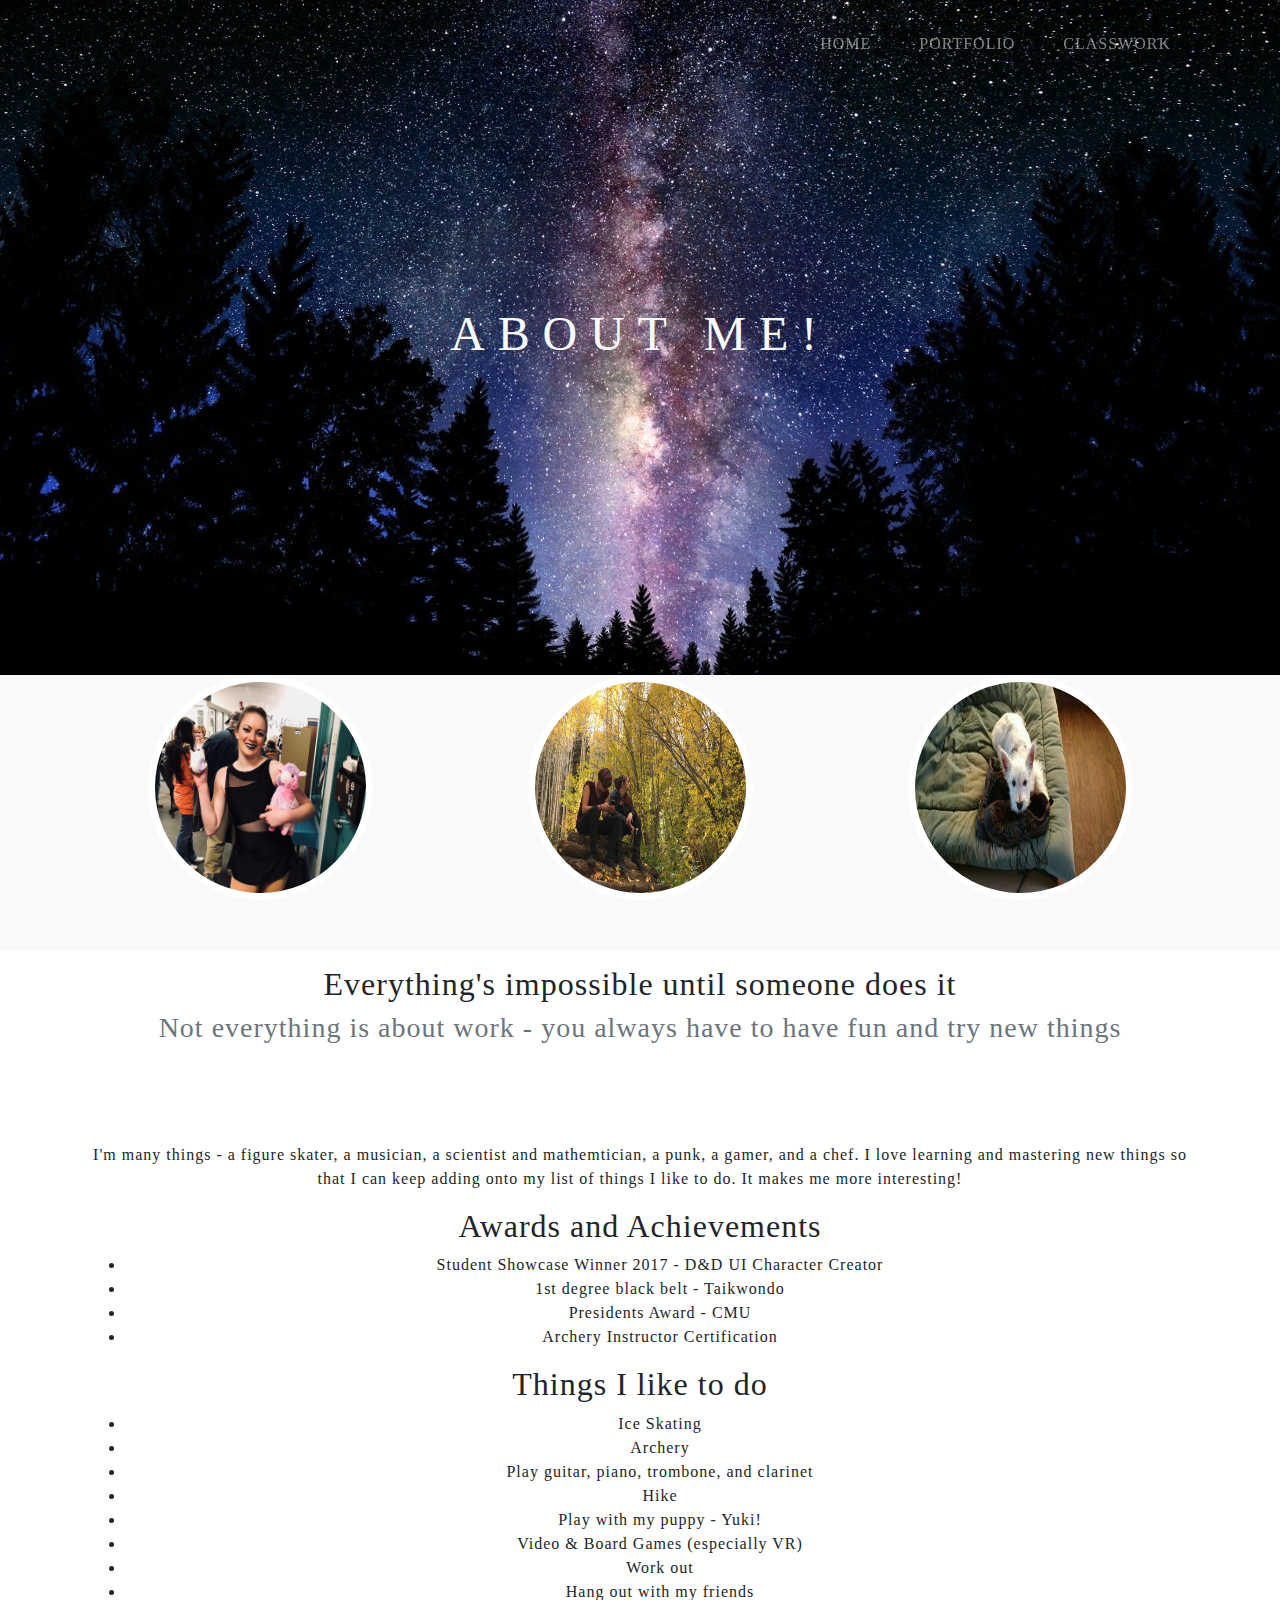
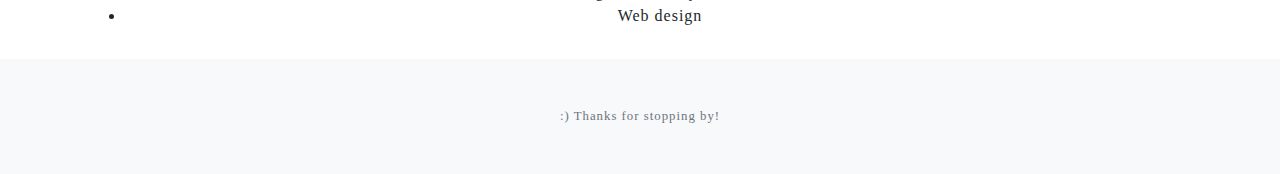
==== me.html @ e5c3c53c "Initial Commit - adding almost complete website" ====
<!DOCTYPE html>
<html lang="en">

<head>
  <meta charset="utf-8" />
  <meta name="viewport" content="width=device-width, initial-scale=1, shrink-to-fit=no">

  <title>About Me</title>

  <link href="css/bootstrap/css/bootstrap.min.css" rel="stylesheet">
  <link href="css/styles.css" rel="stylesheet">
</head>

<!--Id is handy to use as an achor for a scroll point. It's a trick I use a lot in markdown.-->
<body id="page-top">
        <style>
                .masthead{
                    min-height: 15rem;
                }
                @media (min-width: 992px) {
                    .masthead {
                    height: 75vh;
                    padding: 0;
                    }
                }
            </style>
    <nav class="navbar navbar-expand-lg navbar-dark fixed-top" id="mainNav">
        <div class="container">
          <a class="navbar-brand js-scroll-trigger" href="#page-top"></a>
          <button class="navbar-toggler navbar-toggler-right" type="button" data-target="#navbarResponsive" aria-controls="navbarResponsive" aria-expanded="false" aria-lable="Toggle navigation"> Menu </button>
          <div class="collapse navbar-collapse" id="navbarResponsive">
            <ul class="navbar-nav text-uppercase ml-auto">
              <li class="nav-item">
                <a class="nav-link js-scroll-trigger" href="index.html">Home</a>
              </li>
              <li class="nav-item">
                <a class="nav-link js-scroll-trigger" href="portfolio.html">Portfolio</a>
              </li>
              <li class="nav-item">
                <a class="nav-link js-scroll-trigger" href="#ed">Classwork</a>
              </li>
            </ul>
          </div>
        </div>
    </nav>

    <header class="masthead">
        <div class="container d-flex h-100 align-items-center">
            <div class="mx-auto text-center">
                    <h1 class="mx-auto  text-light text-uppercase">About Me!</h1>
                </div>
        </div>
        </header>

    <section class="bg-light" id="team">
        <div class="container">
            <div class="row">
                <div class="col-sm-4">
                    <div class="team-member">
                        <img class="mx-auto rounded-circle" src="img/skating.jpg" alt="">
                    </div>
                </div>
                <div class="col-sm-4">
                    <div class="team-member">
                        <img class="mx-auto rounded-circle" src="img/hiking.jpg" alt="">
                    </div>
                </div>
                <div class="col-sm-4">
                    <div class="team-member">
                        <img class="mx-auto rounded-circle" src="img/p4.jpg" alt="">
                    </div>
                </div>
            </div>
        </div>
    </section>

    <section id="exp" class="exp-section">
            <div class="container">
              <div class="row">
                  <div class="col-lg-12 text-center">
                      <h2 class="section-heading">Everything's impossible until someone does it</h2>
                      <h3 class="section-subheading text-muted">Not everything is about work - you always have to have fun and try new things</h3>
                      <p>I'm many things - a figure skater, a musician, a scientist and mathemtician, a punk, a gamer, and a chef. I love learning and mastering new things so that I can keep adding onto my list of things I like to do. It makes me more interesting!</p>
                      <h2 class="section-heading">Awards and Achievements</h2>
                      <ul>
                          <li>Student Showcase Winner 2017 - D&D UI Character Creator</li>
                          <li>1st degree black belt - Taikwondo</li>
                          <li>Presidents Award - CMU</li>
                          <li>Archery Instructor Certification</li>
                        </ul>
                        <h2 class="section-heading">Things I like to do</h2>
                        <ul>
                            <li>Ice Skating</li>
                            <li>Archery</li>
                            <li>Play guitar, piano, trombone, and clarinet</li>
                            <li>Hike</li>
                            <li>Play with my puppy - Yuki!</li>
                            <li>Video & Board Games (especially VR)</li>
                            <li>Work out</li>
                            <li>Hang out with my friends</li>
                            <li>Web design</li>
                        </ul>
                  </div>
              </div>
            </div>
        </section>
      
    <footer class="bg-light py-5">
        <div class="container">
            <div class="small text-center text-muted">:) Thanks for stopping by!
            </div>
        </div>
    </footer>

<!-------------------End body-------------------->
<script src="js/jquery/jquery.min.js"></script>
<script src="js/bootstrap/js/bootstrap.bundle.min.js"></script>
<script src="js/jquery-easing/jquery.easing.min.js"></script>
<script src="js/agency.js"></script>

</body>
</html>
---- css/styles.css ----
#mainNav {
  min-height: 56px;
  background-color: #fff;
}

#mainNav .navbar-toggler {
  font-size: 80%;
  padding: 0.75rem;
  color: #64a19d;
  border: 1px solid #64a19d;
}

#mainNav .navbar-toggler:focus {
  outline: none;
}

#mainNav .navbar-nav .nav-item:hover {
  color: fade(white, 80%);
  outline: none;
  background-color:transparent;

}

#mainNav .navbar-nav .nav-item:active, #mainNav .navbar-nav .nav-item:focus {
  outline: none;
  background-color:transparent;
}

@media (min-width: 992px) {
  #mainNav {
    padding-top: 0;
    padding-bottom: 0;
    border-bottom: none;
    background-color: transparent;
    -webkit-transition: background-color 0.3s ease-in-out;
    transition: background-color 0.3s ease-in-out;
  }
  #mainNav .navbar-brand {
    padding: .5rem 0;
    color: rgba(255, 255, 255, 0.5);
  }
  #mainNav .nav-link {
    padding: 2rem 1.5rem;
    color: rgba(255, 255, 255, 0.5);
  }
  #mainNav .nav-link:hover {
    color: rgb(0, 255, 247);
  }
  #mainNav .nav-link:active {
    color: white;
  }
  #mainNav.navbar-shrink {
    background-color: #fff;
    ;
  }
  #mainNav.navbar-shrink .navbar-brand {
    color: #161616;
  }
  #mainNav.navbar-shrink .nav-link {
    color: #161616;
    padding: 1.5rem 1.5rem 1.25rem;
    border-bottom: 0.25rem solid transparent;
  }
  #mainNav.navbar-shrink .nav-link:hover {
    color: #64a19d;
  }
  #mainNav.navbar-shrink .nav-link:active {
    color: #467370;
  }
  #mainNav.navbar-shrink .nav-link.active {
    color: #64a19d;
    outline: none;
    border-bottom: 0.25rem solid #64a19d;
  }
}

.masthead {
  position: relative;
  width: 100%;
  height: auto;
  min-height: 35rem;
  padding: 15rem 0;
  background-image: url("../img/bkg.jpg");
  background-position: center;
  background-repeat: no-repeat;
  background-attachment: scroll;
  background-size: cover;
}

.masthead h1 {
  font-family: 'Varela Round';
  font-size: 2rem;
  line-height: 3rem;
  letter-spacing: 0.8rem;
}

.masthead h2 {
  max-width: 20rem;
  font-size: 1rem;
}

@media (min-width: 768px) {
  .masthead h1 {
    font-size: 3rem;
    line-height: 4rem;
  }
}

@media (min-width: 992px) {
  .masthead {
    height: 100vh;
    padding: 0;
  }
  .masthead h1 {
    font-size: 3rem;
    line-height: 4rem;
    letter-spacing: 0.8rem;
  }
  .masthead h2 {
    max-width: 30rem;
    font-size: 1.25rem;
  }
}

.btn {
  -webkit-box-shadow: 0 0.1875rem 0.1875rem 0 rgba(0, 0, 0, 0.1) !important;
  box-shadow: 0 0.1875rem 0.1875rem 0 rgba(0, 0, 0, 0.1) !important;
  padding: 1.25rem 2rem;
  font-family: 'Varela Round';
  font-size: 80%;
  text-transform: uppercase;
  letter-spacing: .15rem;
  border: 0;
}

.btn-primary {
  background-color: #64a19d;
}

.btn-primary:hover {
  background-color: #4f837f;
}

.btn-primary:focus {
  background-color: #4f837f;
  color: white;
}

.btn-primary:active {
  background-color: #467370 !important;
}
.team-member {
  margin-bottom: 50px;
  text-align: center;
}

.team-member img {
  width: 225px;
  height: 225px;
  border: 7px solid #fff;
}


.about-section {
  padding-top: 8rem;
  background: -webkit-gradient(linear, left top, left bottom, from(#161616), color-stop(75%, rgba(22, 22, 22, 0.9)), to(rgba(22, 22, 22, 0.8)));
  background: linear-gradient(to bottom, #161616 0%, rgba(22, 22, 22, 0.9) 75%, rgba(22, 22, 22, 0.8) 100%);
}

.about-section p {
  margin-bottom: 8rem;
}
.exp-section{
  margin: 15px 0;
  text-transform: none;
}

.exp-section h3{
  padding-bottom: 10vh;
}
.language-section{
  padding-top: 60vh;
  background-image: url("../img/bkg2.jpg");
  background-position: center;
   background-repeat: no-repeat;
   background-attachment: scroll;
   background-size: cover;

}
.language-section hr {
  border-color: black;
  border-width: .25rem;
  width: 30%;
}

.projects-section {
  padding: 10rem 0;
}

.projects-section .featured-text {
  padding: 2rem;
}

@media (min-width: 992px) {
  .projects-section .featured-text {
    padding: 0 0 0 2rem;
    border-left: 0.5rem solid #64a19d;
  }
}

.projects-section .project-text {
  padding: 3rem;
  font-size: 90%;
}

@media (min-width: 992px) {
  .projects-section .project-text {
    padding: 5rem;
  }
  .projects-section .project-text hr {
    border-color: #64a19d;
    border-width: .25rem;
    width: 30%;
  }
}

.signup-section {
  padding: 10rem 0;
  background: -webkit-gradient(linear, left top, left bottom, from(rgba(22, 22, 22, 0.1)), color-stop(75%, rgba(22, 22, 22, 0.5)), to(#161616)), url("../img/bg-signup.jpg");
  background: linear-gradient(to bottom, rgba(22, 22, 22, 0.1) 0%, rgba(22, 22, 22, 0.5) 75%, #161616 100%), url("../img/bg-signup.jpg");
  background-position: center;
  background-repeat: no-repeat;
  background-attachment: scroll;
  background-size: cover;
}

.signup-section .form-inline input {
  -webkit-box-shadow: 0 0.1875rem 0.1875rem 0 rgba(0, 0, 0, 0.1) !important;
  box-shadow: 0 0.1875rem 0.1875rem 0 rgba(0, 0, 0, 0.1) !important;
  padding: 1.25rem 2rem;
  height: auto;
  font-family: 'Varela Round';
  font-size: 80%;
  text-transform: uppercase;
  letter-spacing: 0.15rem;
  border: 0;
}

.contact-section {
  padding: 5rem 0 0;
}

.contact-section .card {
  border: 0;
  border-bottom: 0.25rem solid #64a19d;
}

.contact-section .card h4 {
  font-size: 0.8rem;
  font-family: 'Varela Round';
  text-transform: uppercase;
  letter-spacing: 0.15rem;
}

.contact-section .card hr {
  border-color: #64a19d;
  border-width: 0.25rem;
  width: 3rem;
}

.contact-section .social {
  margin-top: 5rem;
}

.contact-section .social a {
  text-align: center;
  height: 3rem;
  width: 3rem;
  background: rgba(255, 255, 255, 0.1);
  border-radius: 100%;
  line-height: 3rem;
  color: rgba(255, 255, 255, 0.3);
}

.contact-section .social a:hover {
  color: rgba(255, 255, 255, 0.5);
}

.contact-section .social a:active {
  color: #fff;
}

body {
  font-family: 'Nunito';
  letter-spacing: 0.0625em;
}

a {
  color: #64a19d;
}

a:focus, a:hover {
  text-decoration: none;
  color: #3c6360;
}

.bg-black {
  background-color: #161616 !important;
}

.bg-primary {
  background-color: #64a19d !important;
}

.text-primary {
  color: #64a19d !important;
}

footer {
  padding: 5rem 0;
}

#portfolio .container-fluid {
  max-width: 1920px;
  
}

#portfolio .container-fluid .portfolio-box {
  position: relative;
  display: block;
}

#portfolio .container-fluid .portfolio-box .portfolio-box-caption {
  display: -webkit-box;
  display: -ms-flexbox;
  display: flex;
  -webkit-box-align: center;
  -ms-flex-align: center;
  align-items: center;
  -webkit-box-pack: center;
  -ms-flex-pack: center;
  justify-content: center;
  -webkit-box-orient: vertical;
  -webkit-box-direction: normal;
  -ms-flex-direction: column;
  flex-direction: column;
  width: 100%;
  height: 100%;
  position: absolute;
  bottom: 0;
  text-align: center;
  opacity: 0;
  color: #fff;
  background: rgba(244, 98, 58, 0.9);
  -webkit-transition: opacity 0.25s ease;
  transition: opacity 0.25s ease;
  text-align: center;
}
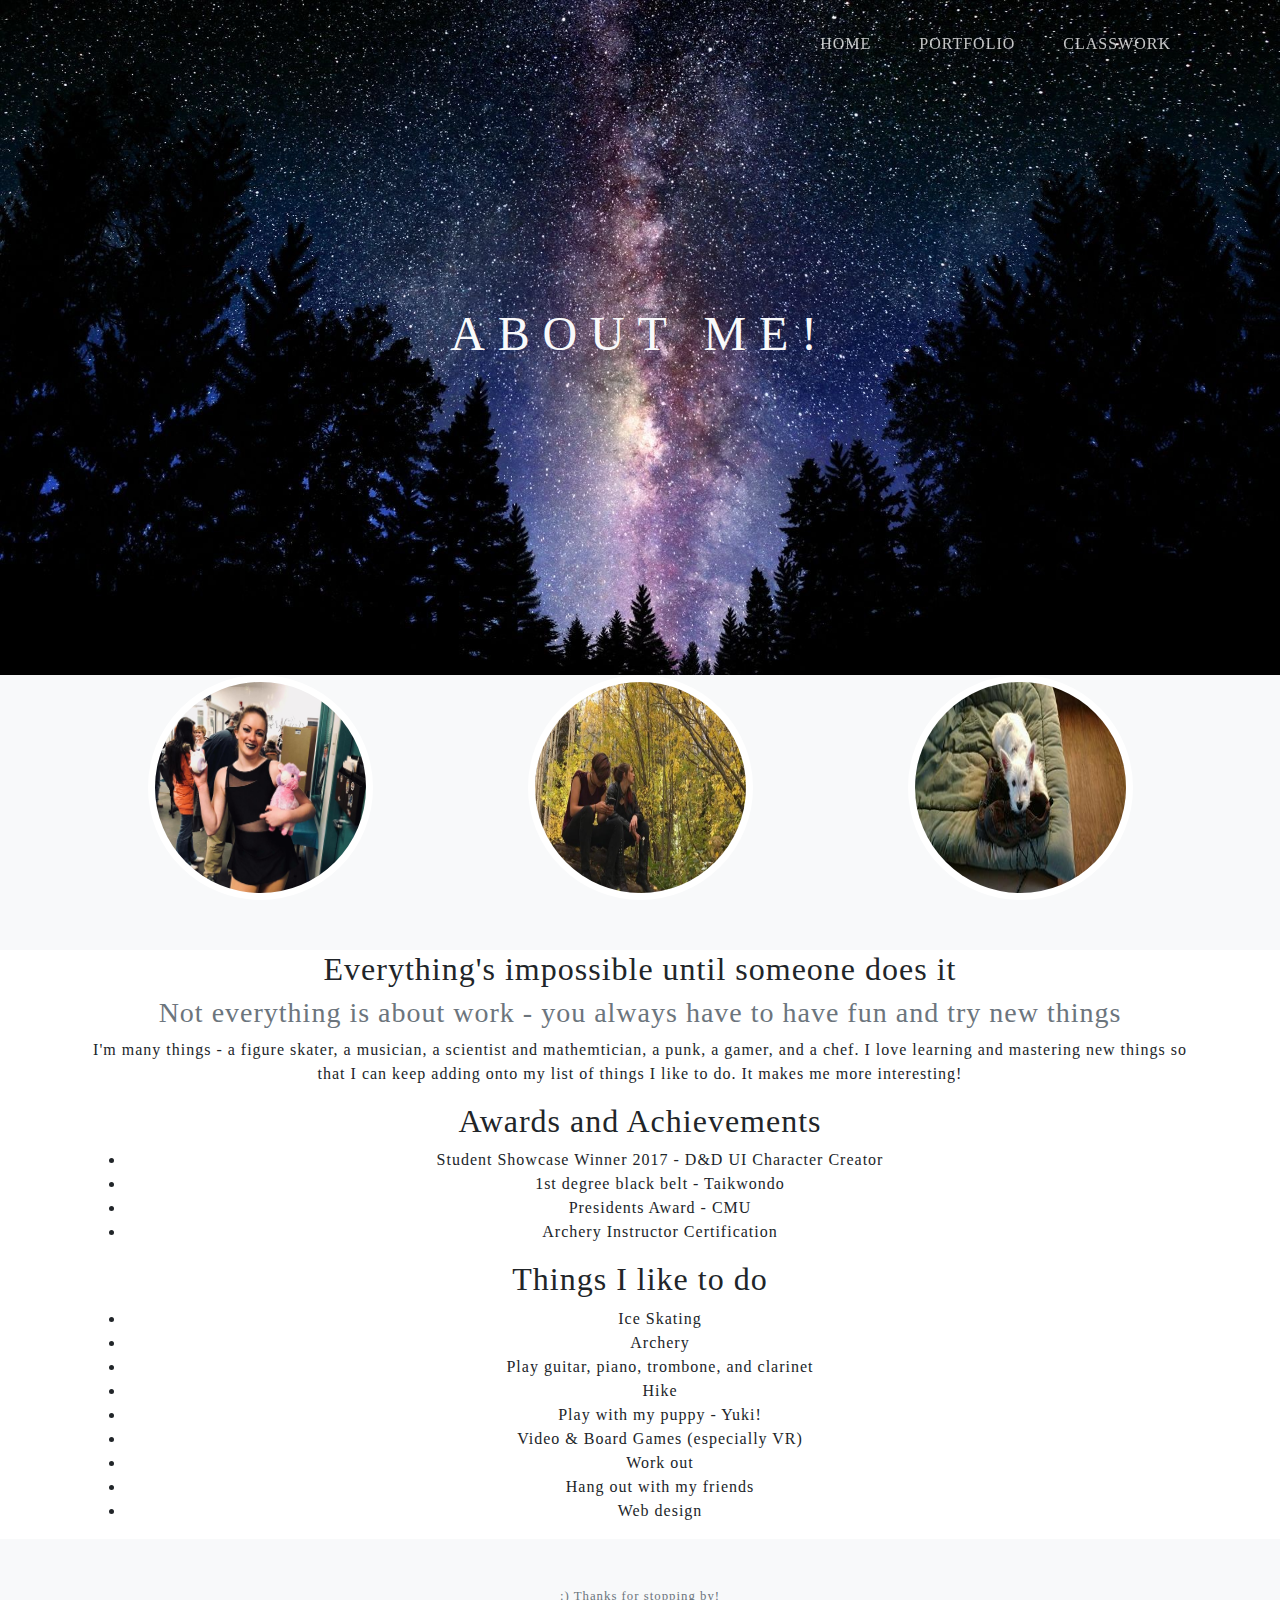
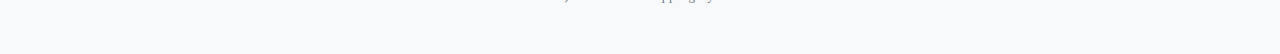
==== commit 715ba360: "Finished Gallary" ====
--- a/me.html
+++ b/me.html
@@ -14,11 +14,11 @@
 <!--Id is handy to use as an achor for a scroll point. It's a trick I use a lot in markdown.-->
 <body id="page-top">
         <style>
-                .masthead{
+                .main{
                     min-height: 15rem;
                 }
                 @media (min-width: 992px) {
-                    .masthead {
+                    .main {
                     height: 75vh;
                     padding: 0;
                     }
@@ -44,29 +44,29 @@
         </div>
     </nav>
 
-    <header class="masthead">
+    <header class="main">
         <div class="container d-flex h-100 align-items-center">
             <div class="mx-auto text-center">
                     <h1 class="mx-auto  text-light text-uppercase">About Me!</h1>
                 </div>
         </div>
-        </header>
+    </header>
 
-    <section class="bg-light" id="team">
+    <section class="bg-light">
         <div class="container">
             <div class="row">
                 <div class="col-sm-4">
-                    <div class="team-member">
+                    <div class="crcle">
                         <img class="mx-auto rounded-circle" src="img/skating.jpg" alt="">
                     </div>
                 </div>
                 <div class="col-sm-4">
-                    <div class="team-member">
+                    <div class="crcle">
                         <img class="mx-auto rounded-circle" src="img/hiking.jpg" alt="">
                     </div>
                 </div>
                 <div class="col-sm-4">
-                    <div class="team-member">
+                    <div class="crcle">
                         <img class="mx-auto rounded-circle" src="img/p4.jpg" alt="">
                     </div>
                 </div>
--- a/css/styles.css
+++ b/css/styles.css
@@ -35,13 +35,10 @@
     -webkit-transition: background-color 0.3s ease-in-out;
     transition: background-color 0.3s ease-in-out;
   }
-  #mainNav .navbar-brand {
-    padding: .5rem 0;
-    color: rgba(255, 255, 255, 0.5);
-  }
+
   #mainNav .nav-link {
     padding: 2rem 1.5rem;
-    color: rgba(255, 255, 255, 0.5);
+    color: rgba(255, 255, 255, 0.767);
   }
   #mainNav .nav-link:hover {
     color: rgb(0, 255, 247);
@@ -51,7 +48,6 @@
   }
   #mainNav.navbar-shrink {
     background-color: #fff;
-    ;
   }
   #mainNav.navbar-shrink .navbar-brand {
     color: #161616;
@@ -74,49 +70,49 @@
   }
 }
 
-.masthead {
+.main {
+  background-image: url("../img/bkg.jpg");
+  background-position: center;
+  background-repeat: no-repeat;
+  background-attachment: scroll;
+  background-size: cover;
   position: relative;
   width: 100%;
   height: auto;
   min-height: 35rem;
   padding: 15rem 0;
-  background-image: url("../img/bkg.jpg");
-  background-position: center;
-  background-repeat: no-repeat;
-  background-attachment: scroll;
-  background-size: cover;
-}
-
-.masthead h1 {
+}
+
+.main h1 {
   font-family: 'Varela Round';
   font-size: 2rem;
   line-height: 3rem;
   letter-spacing: 0.8rem;
 }
 
-.masthead h2 {
+.main h2 {
   max-width: 20rem;
   font-size: 1rem;
 }
 
 @media (min-width: 768px) {
-  .masthead h1 {
+  .main h1 {
     font-size: 3rem;
     line-height: 4rem;
   }
 }
 
 @media (min-width: 992px) {
-  .masthead {
+  .main {
     height: 100vh;
     padding: 0;
   }
-  .masthead h1 {
+  .main h1 {
     font-size: 3rem;
     line-height: 4rem;
     letter-spacing: 0.8rem;
   }
-  .masthead h2 {
+  .main h2 {
     max-width: 30rem;
     font-size: 1.25rem;
   }
@@ -149,146 +145,75 @@
 .btn-primary:active {
   background-color: #467370 !important;
 }
-.team-member {
+.crcle {
   margin-bottom: 50px;
   text-align: center;
 }
 
-.team-member img {
+.crcle img {
   width: 225px;
   height: 225px;
   border: 7px solid #fff;
 }
 
 
-.about-section {
+.abs {
   padding-top: 8rem;
-  background: -webkit-gradient(linear, left top, left bottom, from(#161616), color-stop(75%, rgba(22, 22, 22, 0.9)), to(rgba(22, 22, 22, 0.8)));
-  background: linear-gradient(to bottom, #161616 0%, rgba(22, 22, 22, 0.9) 75%, rgba(22, 22, 22, 0.8) 100%);
-}
-
-.about-section p {
+  background: -webkit-gradient(linear, left top, left bottom, from(black), color-stop(75%, rgba(92, 92, 92, 0.9)), to(rgba(124, 124, 124, 0.8)));
+  background: linear-gradient(to bottom, black 0%, rgba(82, 82, 82, 0.9) 75%, rgba(180, 180, 180, 0.8) 100%);
+}
+
+.abs p {
   margin-bottom: 8rem;
 }
-.exp-section{
+
+.exps{
   margin: 15px 0;
   text-transform: none;
 }
-
-.exp-section h3{
+.exps h3{
   padding-bottom: 10vh;
 }
-.language-section{
+
+.languages{
   padding-top: 60vh;
   background-image: url("../img/bkg2.jpg");
   background-position: center;
    background-repeat: no-repeat;
    background-attachment: scroll;
    background-size: cover;
-
-}
-.language-section hr {
+}
+.languages hr {
   border-color: black;
   border-width: .25rem;
   width: 30%;
 }
 
-.projects-section {
+.projects {
   padding: 10rem 0;
 }
-
-.projects-section .featured-text {
-  padding: 2rem;
-}
-
-@media (min-width: 992px) {
-  .projects-section .featured-text {
+.projects .project-text {
+  padding: 3rem;
+  font-size: 90%;
+}
+@media (min-width: 992px) {
+  .projects .featured-text {
     padding: 0 0 0 2rem;
     border-left: 0.5rem solid #64a19d;
   }
 }
 
-.projects-section .project-text {
-  padding: 3rem;
-  font-size: 90%;
-}
-
-@media (min-width: 992px) {
-  .projects-section .project-text {
+@media (min-width: 992px) {
+  .projects .project-text {
     padding: 5rem;
   }
-  .projects-section .project-text hr {
+  .projects .project-text hr {
     border-color: #64a19d;
     border-width: .25rem;
     width: 30%;
   }
 }
 
-.signup-section {
-  padding: 10rem 0;
-  background: -webkit-gradient(linear, left top, left bottom, from(rgba(22, 22, 22, 0.1)), color-stop(75%, rgba(22, 22, 22, 0.5)), to(#161616)), url("../img/bg-signup.jpg");
-  background: linear-gradient(to bottom, rgba(22, 22, 22, 0.1) 0%, rgba(22, 22, 22, 0.5) 75%, #161616 100%), url("../img/bg-signup.jpg");
-  background-position: center;
-  background-repeat: no-repeat;
-  background-attachment: scroll;
-  background-size: cover;
-}
-
-.signup-section .form-inline input {
-  -webkit-box-shadow: 0 0.1875rem 0.1875rem 0 rgba(0, 0, 0, 0.1) !important;
-  box-shadow: 0 0.1875rem 0.1875rem 0 rgba(0, 0, 0, 0.1) !important;
-  padding: 1.25rem 2rem;
-  height: auto;
-  font-family: 'Varela Round';
-  font-size: 80%;
-  text-transform: uppercase;
-  letter-spacing: 0.15rem;
-  border: 0;
-}
-
-.contact-section {
-  padding: 5rem 0 0;
-}
-
-.contact-section .card {
-  border: 0;
-  border-bottom: 0.25rem solid #64a19d;
-}
-
-.contact-section .card h4 {
-  font-size: 0.8rem;
-  font-family: 'Varela Round';
-  text-transform: uppercase;
-  letter-spacing: 0.15rem;
-}
-
-.contact-section .card hr {
-  border-color: #64a19d;
-  border-width: 0.25rem;
-  width: 3rem;
-}
-
-.contact-section .social {
-  margin-top: 5rem;
-}
-
-.contact-section .social a {
-  text-align: center;
-  height: 3rem;
-  width: 3rem;
-  background: rgba(255, 255, 255, 0.1);
-  border-radius: 100%;
-  line-height: 3rem;
-  color: rgba(255, 255, 255, 0.3);
-}
-
-.contact-section .social a:hover {
-  color: rgba(255, 255, 255, 0.5);
-}
-
-.contact-section .social a:active {
-  color: #fff;
-}
 
 body {
   font-family: 'Nunito';
@@ -296,7 +221,7 @@
 }
 
 a {
-  color: #64a19d;
+  color: #0cf8e8;
 }
 
 a:focus, a:hover {
@@ -322,7 +247,6 @@
 
 #portfolio .container-fluid {
   max-width: 1920px;
-  
 }
 
 #portfolio .container-fluid .portfolio-box {
@@ -351,7 +275,6 @@
   text-align: center;
   opacity: 0;
   color: #fff;
-  background: rgba(244, 98, 58, 0.9);
   -webkit-transition: opacity 0.25s ease;
   transition: opacity 0.25s ease;
   text-align: center;
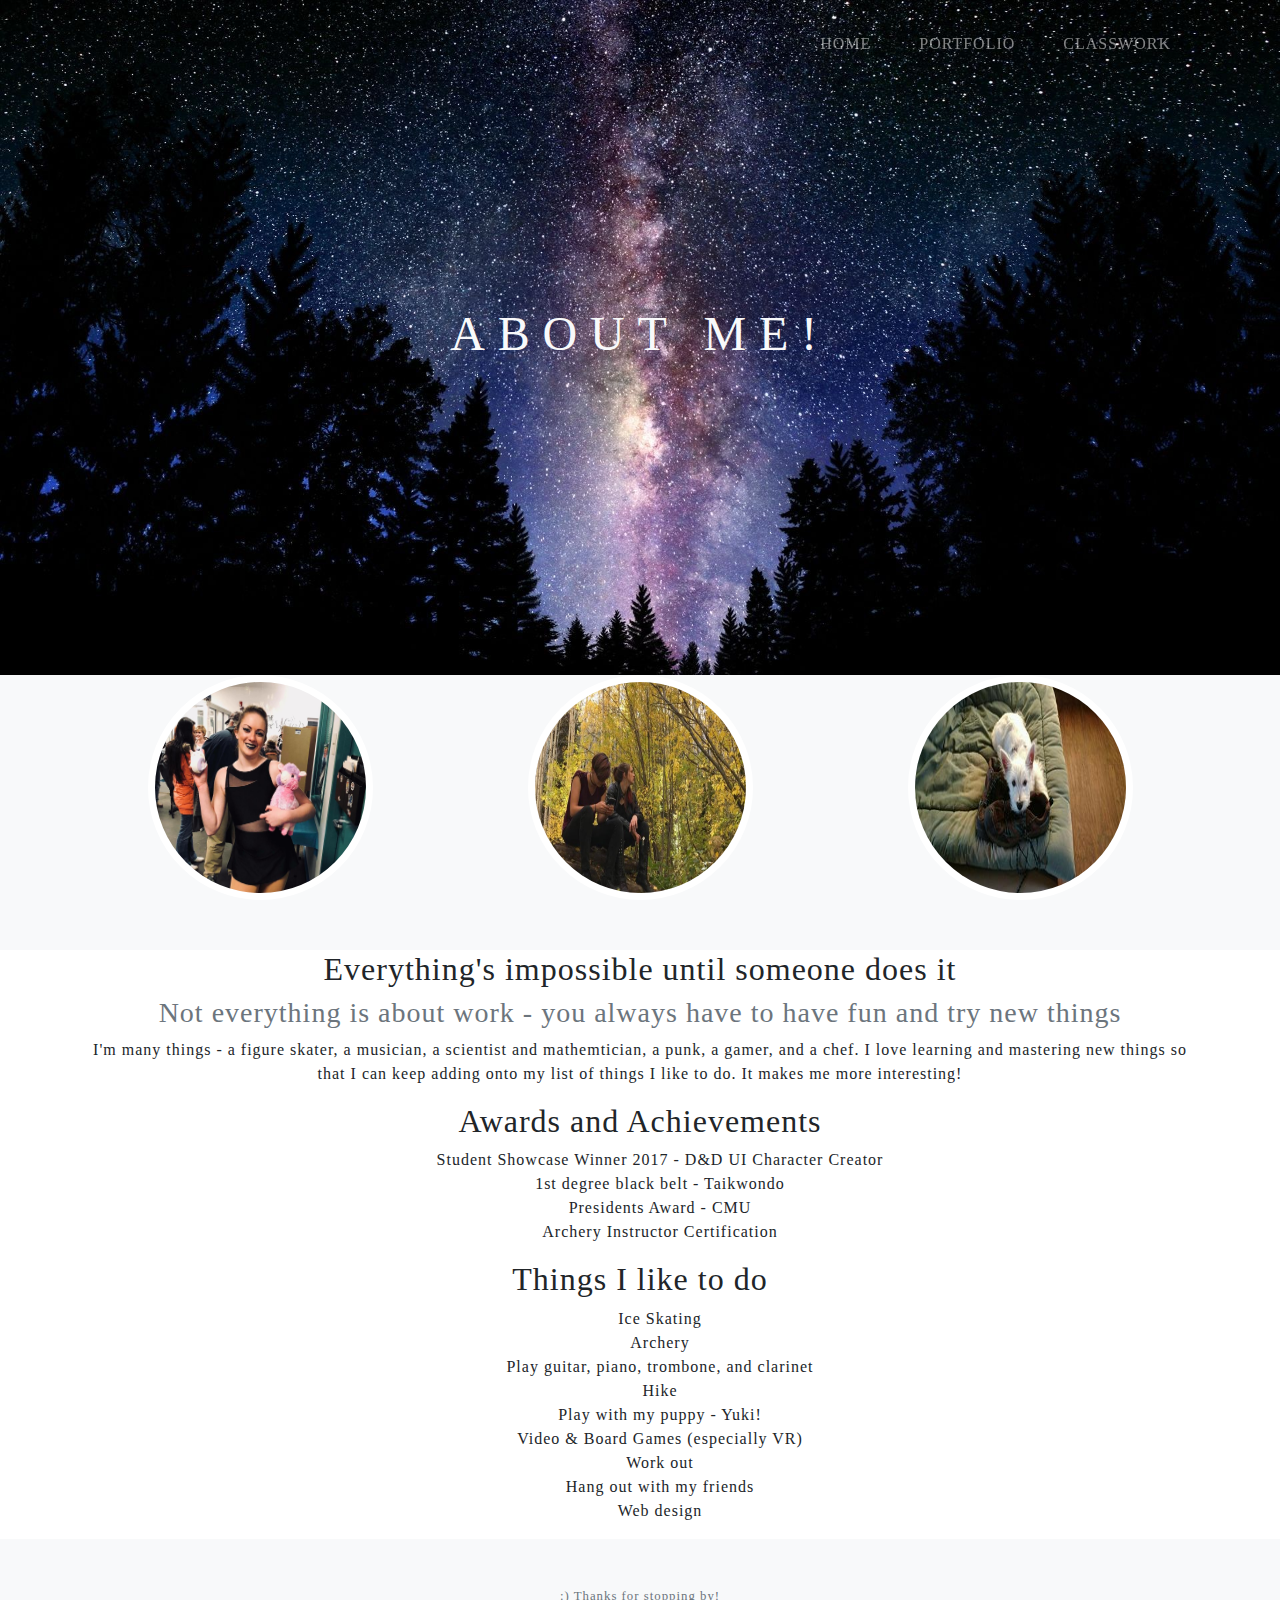
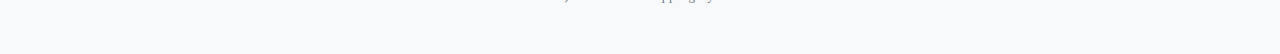
==== commit 9cb3d30e: "Final push" ====
--- a/me.html
+++ b/me.html
@@ -82,14 +82,14 @@
                       <h3 class="section-subheading text-muted">Not everything is about work - you always have to have fun and try new things</h3>
                       <p>I'm many things - a figure skater, a musician, a scientist and mathemtician, a punk, a gamer, and a chef. I love learning and mastering new things so that I can keep adding onto my list of things I like to do. It makes me more interesting!</p>
                       <h2 class="section-heading">Awards and Achievements</h2>
-                      <ul>
+                      <ul style="list-style-type:none;">
                           <li>Student Showcase Winner 2017 - D&D UI Character Creator</li>
                           <li>1st degree black belt - Taikwondo</li>
                           <li>Presidents Award - CMU</li>
                           <li>Archery Instructor Certification</li>
                         </ul>
                         <h2 class="section-heading">Things I like to do</h2>
-                        <ul>
+                        <ul style="list-style-type:none;">
                             <li>Ice Skating</li>
                             <li>Archery</li>
                             <li>Play guitar, piano, trombone, and clarinet</li>
--- a/css/styles.css
+++ b/css/styles.css
@@ -1,4 +1,4 @@
- #mainNav {
+#mainNav {
   min-height: 56px;
   background-color: #fff;
 }
@@ -35,10 +35,13 @@
     -webkit-transition: background-color 0.3s ease-in-out;
     transition: background-color 0.3s ease-in-out;
   }
-
+  #mainNav .navbar-brand {
+    padding: .5rem 0;
+    color: rgba(255, 255, 255, 0.767);
+  }
   #mainNav .nav-link {
     padding: 2rem 1.5rem;
-    color: rgba(255, 255, 255, 0.767);
+    color: rgba(255, 255, 255, 0.5);
   }
   #mainNav .nav-link:hover {
     color: rgb(0, 255, 247);
@@ -48,6 +51,7 @@
   }
   #mainNav.navbar-shrink {
     background-color: #fff;
+    ;
   }
   #mainNav.navbar-shrink .navbar-brand {
     color: #161616;
@@ -71,16 +75,16 @@
 }
 
 .main {
+  position: relative;
+  width: 100%;
+  height: auto;
+  min-height: 35rem;
+  padding: 15rem 0;
   background-image: url("../img/bkg.jpg");
   background-position: center;
   background-repeat: no-repeat;
   background-attachment: scroll;
   background-size: cover;
-  position: relative;
-  width: 100%;
-  height: auto;
-  min-height: 35rem;
-  padding: 15rem 0;
 }
 
 .main h1 {
@@ -166,15 +170,14 @@
 .abs p {
   margin-bottom: 8rem;
 }
-
 .exps{
   margin: 15px 0;
   text-transform: none;
 }
+
 .exps h3{
   padding-bottom: 10vh;
 }
-
 .languages{
   padding-top: 60vh;
   background-image: url("../img/bkg2.jpg");
@@ -182,6 +185,7 @@
    background-repeat: no-repeat;
    background-attachment: scroll;
    background-size: cover;
+
 }
 .languages hr {
   border-color: black;
@@ -189,32 +193,37 @@
   width: 30%;
 }
 
-.projects {
+.projects-section {
   padding: 10rem 0;
 }
-.projects .project-text {
+
+.projects-section .featured-text {
+  padding: 2rem;
+}
+
+@media (min-width: 992px) {
+  .projects-section .featured-text {
+    padding: 0 0 0 2rem;
+    border-left: 0.5rem solid #64a19d;
+  }
+}
+
+.projects-section .project-text {
   padding: 3rem;
   font-size: 90%;
 }
-@media (min-width: 992px) {
-  .projects .featured-text {
-    padding: 0 0 0 2rem;
-    border-left: 0.5rem solid #64a19d;
-  }
-}
-
-@media (min-width: 992px) {
-  .projects .project-text {
+
+@media (min-width: 992px) {
+  .projects-section .project-text {
     padding: 5rem;
   }
-  .projects .project-text hr {
+  .projects-section .project-text hr {
     border-color: #64a19d;
     border-width: .25rem;
     width: 30%;
   }
 }
 
-
 body {
   font-family: 'Nunito';
   letter-spacing: 0.0625em;
@@ -247,6 +256,7 @@
 
 #portfolio .container-fluid {
   max-width: 1920px;
+
 }
 
 #portfolio .container-fluid .portfolio-box {
@@ -278,4 +288,4 @@
   -webkit-transition: opacity 0.25s ease;
   transition: opacity 0.25s ease;
   text-align: center;
-}+} 